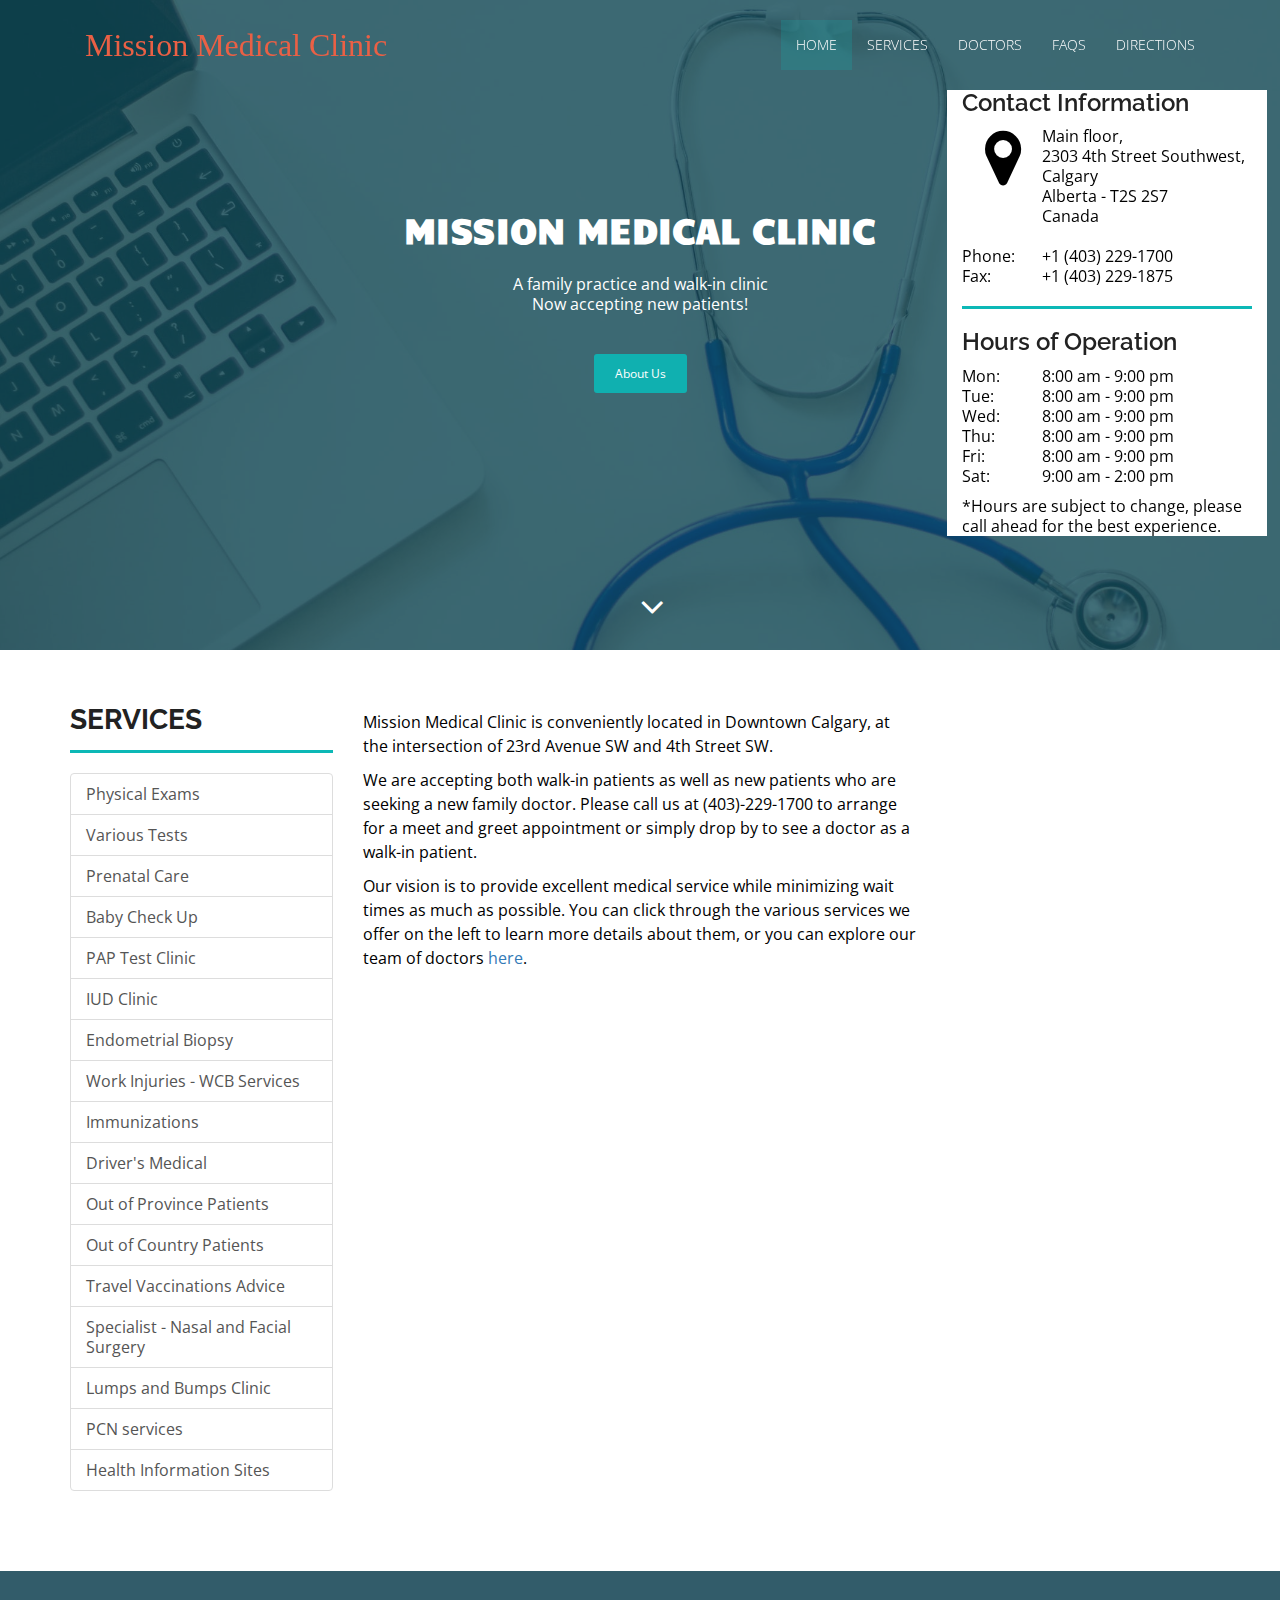
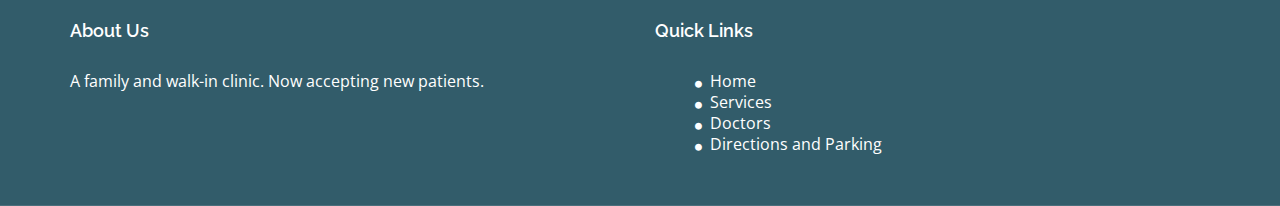
==== index.html @ 2915bbb4 "website" ====
<!DOCTYPE html>
<html lang="en">

<head>
  <meta charset="utf-8">
  <meta name="viewport" content="width=device-width, initial-scale=1">
  <title>Mission Medical Clinic</title>
  <meta name="description" content="Mission Medical Clinic, family practice and walk-in clinic">
  <meta name="keywords" content="clinic, medical, walk-in, walk in, family, accepting new patients, services">

  <link rel="stylesheet" type="text/css" href="https://fonts.googleapis.com/css?family=Open+Sans|Raleway|Candal">
  <link rel="stylesheet" type="text/css" href="css/font-awesome.min.css">
  <link rel="stylesheet" type="text/css" href="css/bootstrap.min.css">
  <link rel="stylesheet" type="text/css" href="css/style.css">
</head>

<body id="myPage" data-spy="scroll" data-target=".navbar" data-offset="60">
  <!--banner-->
  <section id="banner" class="banner">
    <div class="bg-color">
      <nav class="navbar navbar-default navbar-fixed-top">
        <div class="container" id="banner-size">
          <div class="col-md-12">
            <div class="navbar-header">
              <button type="button" class="navbar-toggle" data-toggle="collapse" data-target="#myNavbar">
                <span class="icon-bar"></span>
                <span class="icon-bar"></span>
                <span class="icon-bar"></span>
              </button>
              <a class="navbar-brand" href="index.html">Mission Medical Clinic</a>
              <!-- <a class="navbar-brand" href="#"><img src="img/logo.png" class="img-responsive" style="width: 140px; margin-top: -16px;"></a> -->
            </div>
            <div class="collapse navbar-collapse navbar-right" id="myNavbar">
              <ul class="nav navbar-nav">
                <li class="active"><a href="#">Home</a></li>
                <li class=""><a href="#service">Services</a></li>
                <li class=""><a href="doctors.html">Doctors</a></li>
                <li class=""><a href="faq.html">FAQs</a></li>
                <li class=""><a href="directions.html">Directions</a></li>
              </ul>
            </div>
          </div>
        </div>
      </nav>
      <div class="container">
        <div class="row">
          <div class="banner-info">
            <!-- <div class="banner-logo text-center">
  <img src="img/logo.png" class="img-responsive">
  </div> -->
            <div class="banner-text text-center">
              <h1 class="white">Mission Medical Clinic</h1>
              <p>A family practice and walk-in clinic <br> Now accepting new patients!</p>
              <a href="#service" class="btn btn-appoint" id="about-us-click">About Us</a>
            </div>
            <div class="overlay-detail text-center">
              <a href="#service"><i class="fa fa-angle-down"></i></a>
            </div>
          </div>
        </div>
      </div>
    </div>
  </section>
  <!--/ banner-->
  <!--service-->
  <section id="service" class="section-padding">
    <div class="container">
      <div class="row">
        <div class="col-md-3">
          <h2 class="ser-title">Services</h2>
          <hr class="botm-line">
          <div class="list-group">
            <a class="list-group-item" data-toggle="collapse" href="#service1" role="button" aria-expanded="false"
              aria-controls="service1">Physical Exams</a>
            <a class="list-group-item" data-toggle="collapse" href="#service5" role="button" aria-expanded="false"
              aria-controls="service5">Various Tests</a>
            <a class="list-group-item" data-toggle="collapse" href="#service2" role="button" aria-expanded="false"
              aria-controls="service2">Prenatal Care</a>
            <a class="list-group-item" data-toggle="collapse" href="#service3" role="button" aria-expanded="false"
              aria-controls="service3">Baby Check Up</a>
            <a class="list-group-item" data-toggle="collapse" href="#service4" role="button" aria-expanded="false"
              aria-controls="service4">PAP Test Clinic</a>
            <a class="list-group-item" data-toggle="collapse" href="#service6" role="button" aria-expanded="false"
              aria-controls="service6">IUD Clinic</a>
            <a class="list-group-item" data-toggle="collapse" href="#service7" role="button" aria-expanded="false"
              aria-controls="service7">Endometrial Biopsy</a>
            <a class="list-group-item" data-toggle="collapse" href="#service13" role="button" aria-expanded="false"
              aria-controls="service13">Work Injuries - WCB Services</a>
              <a class="list-group-item" data-toggle="collapse" href="#service17" role="button" aria-expanded="false"
              aria-controls="service17">Immunizations</a>
            <a class="list-group-item" data-toggle="collapse" href="#service9" role="button" aria-expanded="false"
              aria-controls="service9">Driver's Medical</a>
            <a class="list-group-item" data-toggle="collapse" href="#service10" role="button" aria-expanded="false"
              aria-controls="service10">Out of Province Patients</a>
            <a class="list-group-item" data-toggle="collapse" href="#service11" role="button" aria-expanded="false"
              aria-controls="service11">Out of Country Patients</a>
            <a class="list-group-item" data-toggle="collapse" href="#service12" role="button" aria-expanded="false"
              aria-controls="service12">Travel Vaccinations Advice</a>
            <a class="list-group-item" data-toggle="collapse" href="#service8" role="button" aria-expanded="false"
              aria-controls="service8">Specialist - Nasal and Facial Surgery</a>
            <a class="list-group-item" data-toggle="collapse" href="#service15" role="button" aria-expanded="false"
              aria-controls="service15">Lumps and Bumps Clinic</a>
            <a class="list-group-item" data-toggle="collapse" href="#service16" role="button" aria-expanded="false"
              aria-controls="service16">PCN services</a>
            <a class="list-group-item" data-toggle="collapse" href="#service14" role="button" aria-expanded="false"
              aria-controls="service14">Health Information Sites</a>
          </div>
          <div id="list-of-services">
          </div>
        </div>
        <div class="col-md-6">
          <!-- card -->
          <div class="collapse" id="service1">
            <p class="p1">
              We offer full physical examinations that ensures you will stay in good health. Physical examinations can
              help detect problems at an earlier stage, allowing for it to be used in a preventive manner.
              Physicals are recommended on an annual basis.
            </p>
            <hr class="botm-line center">
          </div>
          <!-- /.card -->
          <!-- card -->
          <div class="collapse" id="service2">
            <p class="p1">
              Our physicians provide exceptional quality care to help deal with any issues or concerns that may arise
              during your pregnancy.
              This service is provided until the care is taken over by maternity clinic, midwife or specialist.
              Prenatal check up includes:
              <ul class="list-group-item-custom">
                <li>Blood Pressure Monitoring</li>
                <li>Weight and Height Measurements</li>
                <li>Fetal heart rate check</li>
                <li>Urine Analysis</li>
              </ul>
            </p>
            <hr class="botm-line">
          </div>
          <!-- /.card -->
          <!-- card -->
          <div class="collapse" id="service3">
            <p class="p1">
              We provide baby check-ups on a regular basis. Check-up includes:
              <ul class="list-group-item-custom">
                <li>Head circumference measurement</li>
                <li>Weight and Height Measurements</li>
                <li>General Check-up</li>
              </ul>
            </p>
            <hr class="botm-line">
          </div>
          <!-- /.card -->
          <!-- card -->
          <div class="collapse" id="service4">
            <p class="p1">
              PAP tests are offered by our clinic. More information about cervical cancer screening and PAP tests can be
              found <a href="https://myhealth.alberta.ca/Health/pages/conditions.aspx?hwid=hw27039" target="_blank">
                here</a>.
            </p>
            <hr class="botm-line">
          </div>
          <!-- /.card -->
          <!-- card -->
          <div class="collapse" id="service5">
            <p class="p1">
              Physicians can provide requisitions for required diagnostic testing such as blood tests, STI tests,
              ultrasound,
              X-ray, mammogram, bone densitometry, cardiac tests and others. Physicians can also provide therapeutic
              requisitions such as physiotherapy, massage therapy, pain therapy and so forth, if required.
            </p>
            <hr class="botm-line">
          </div>
          <!-- /.card -->
          <!-- card -->
          <div class="collapse" id="service6">
            <p class="p1">
              <h3>Fax referral: </h3>
              Ask your family doctor to fax your referral to (403) 229-1875 for IUD consultation, insertion and/or
              removal. <br> <br>
              Short waiting times for IUD consultations and procedures.
            </p>
            <hr class="botm-line">
          </div>
          <!-- /.card -->
          <!-- card -->
          <div class="collapse" id="service7">
            <p class="p1">
              <h3>Fax referral: </h3>
              Ask your family doctor to fax your referral to (403) 229-1875.
            </p>
            <hr class="botm-line">
          </div>
          <!-- /.card -->
          <!-- card -->
          <div class="collapse" id="service8">
            <h3>Dr Kristina Zakhary, MD, MSc, FRCSC</h3>
            <div class="row">
              <div class="col-md-4"></div>
              <div class="col-md-4">
                <img src="img/drzakhary.jpg" />
              </div>
              <div class="col-md-4"></div>
            </div>
            <h4> OTOLARYNGOLOGY - Head and Neck Surgeon with special focus on Facial Plastic and Reconstructive Surgery
            </h4>
            <p class="p1">
              I am pleased to announce that I am presently accepting new patients for:
              <ul class="list-group-item-custom">
                <li>Deviated nasal septum</li>
                <li>Broken noses</li>
                <li>Rhinoplasty surgery</li>
                <li>Face, neck and scalp skin cancers</li>
                <li>Face, neck and scalp lumps and bumps</li>
                <li>Reconstruction from facial cancer removal</li>
                <li>Blephaeroplasty surgery (eyelid surgery)</li>
              </ul>
            </p>
            <h4> Short waiting times for referrals and surgeries. </h4>
            <h4>New referrals by fax only: </h4>
            Ask your family doctor to fax your referral to (403) 229-1875.
            <hr class="botm-line">
          </div>
          <!-- /.card -->
          <!-- card -->
          <div class="collapse" id="service9">
            <p class="p1">
              Driver's Medical Exam is an uninsured service in Alberta, therefore patients will be billed privately.
              However, for seniors over the age of 74.5 years, this exam is covered by Alberta Health Services.
            </p>
            <hr class="botm-line">
          </div>
          <!-- /.card -->
          <!-- card -->
          <div class="collapse" id="service10">
            <p class="p1">
              We also accept patients with other provincial health care cards.
              Make sure to bring a piece of government issued photo ID and your valid provincial health card.
              Please note, patients holding a Quebec health card must pay for the service beforehand.
            </p>
            <hr class="botm-line">
          </div>
          <!-- /.card -->
          <!-- card -->
          <div class="collapse" id="service11">
            <p class="p1">
              We accept out of country patients; these patients will be billed privately. Please note that we only
              charge for services provided by the clinic. Patients may be required to pay more (by external services) if
              further testing or medication is required.
              Please make sure to bring a piece of government issued photo ID of the patient.
            </p>
            <hr class="botm-line">
          </div>
          <!-- /.card -->
          <!-- card -->
          <div class="collapse" id="service12">
            <p class="p1">
              Travel consultation is an uninsured service in Alberta, therefore patients will be billed privately.
              For more information, please call us at (403) 229-1700.
            </p>
            <hr class="botm-line">
          </div>
          <!-- /.card -->
          <!-- card -->
          <div class="collapse" id="service13">
            <p class="p1">
              For any work-related concerns or injuries, please inform us when coming in. To create the WCB form, we
              will need
              your employer details.
            </p>
            <hr class="botm-line">
          </div>
          <!-- /.card -->
          <!-- card -->
          <div class="collapse" id="service17">
            <p class="p1">
              We provide the following AHS-insured vaccinations: seasonal flu vaccine, Pneumovax and Tetanus (for injuries only). <br><br>
              We also have several uninsured vaccinations such as Hepatitis A & B, Gardasil, Shingrix. Please call (403) 229-1700 for more information.
            </p>
            <hr class="botm-line">
          </div>
          <!-- /.card -->
          <!-- card -->
          <div class="collapse" id="service14">
            <a href="https://www.albertahealthservices.ca/assets/healthinfo/link/index.html" target="_blank">Healthlink
              Alberta</a> - 811 <br>
            <a href="https://www.alberta.ca/health.aspx" target="_blank">Health and Wellness Alberta</a><br>
            <a href="http://www.hc-sc.gc.ca" target="_blank">Health Canada</a><br>
            <a href="http://www.phac-aspc.gc.ca" target="_blank">Public Health Agency of Canada</a><br>
            <hr class="botm-line">
          </div>
          <!-- /.card -->
          <!-- card -->
          <div class="collapse" id="service15">
            <p class="p1">
              <h3>Fax referral: </h3>
              Ask your family doctor to fax your referral to (403) 229-1875 for minor skin lesions such as moles, warts, skin tags, small-sized cysts, and lipoma.
            </p>
            <hr class="botm-line">
          </div>
          <!-- /.card -->
          <!-- card -->
          <div class="collapse" id="service16">
            <p class="p1">
              At our clinic, PCN provides behavioural health consultation services. Also, a registered nurse is available
              that provides diet counselling in various conditions such as pregnancy, diabetes, hypertension.
            </p>
            <hr class="botm-line">
          </div>
          <!-- /.card -->
          <!-- card -->
          <div class="collapse show" id="aboutus">
            <p class="p1">
              Mission Medical Clinic is conveniently located in Downtown Calgary, at the intersection of 23rd Avenue SW
              and 4th Street SW.
            </p>
            <p class="p1">
              We are accepting both walk-in patients as well as new patients who are seeking a new family
              doctor. Please call us at (403)-229-1700 to arrange for a meet and greet appointment or simply drop by to
              see a doctor as a walk-in patient.<br>
            </p>
            <p class="p1">
              Our vision is to provide excellent medical service while minimizing wait times as much as possible.
              You can click through the various services we offer on the left to learn more details
              about them, or you can explore our team of doctors <a href="doctors.html">here</a>.<br>
            </p>
            <br><br><br><br><br><br>
          </div>
          <!-- /.card -->
        </div>
        <div class="col-md-3 affix" id="hours-of-operation">
        </div>
      </div>
    </div>
  </section>
  <div id="mobile" class=""></div>
  <!--/ service-->


  <!--footer-->
  <footer id="footer">
    <div class="top-footer">
      <div class="container">
        <div class="row">
          <div class="col-md-6 col-sm-4 marb20">
            <div class="ftr-tle">
              <h4 class="white no-padding">About Us</h4>
            </div>
            <div class="info-sec">
              <p>A family and walk-in clinic. Now accepting new patients.</p>
            </div>
          </div>
          <div class="col-md-6 marb20">
            <div class="ftr-tle">
              <h4 class="white no-padding">Quick Links</h4>
            </div>
            <div class="info-sec">
              <ul class="quick-info">
                <li><a href="index.html"><i class="fa fa-circle"></i>Home</a></li>
                <li><a href="index.html" class="nav-custom-diff-page"><i class="fa fa-circle"></i>Services</a></li>
                <li><a href="doctors.html"><i class="fa fa-circle"></i>Doctors</a></li>
                <li><a href="directions.html"><i class="fa fa-circle"></i>Directions and Parking</a></li>
              </ul>
            </div>
          </div>
        </div>
      </div>
    </div>
  </footer>
  <!--/ footer-->

  <script src="js/jquery.min.js"></script>
  <script src="js/jquery.easing.min.js"></script>
  <script src="js/bootstrap.min.js"></script>
  <script src="js/custom.js"></script>

</body>

</html>
---- css/style.css ----
body {
	font-family: 'Open Sans', sans-serif;
	line-height: 20px;
	color: black;
	font-size: 300;
	font-size: 16px;
}
ol, ul {
	list-style: none;
}
blockquote, q {
	quotes: none;
}
blockquote:before, blockquote:after,
q:before, q:after {
	content: '';
	content: none;
}
table {
	border-collapse: collapse;
	border-spacing: 0;
}
h1, h2, h3, h4, h5, h6
{
	font-family: 'Raleway', sans-serif;
	font-weight: 600;
	color: #222222;
}
.custom-h4 {
    display:inline;
}
a, a:hover, a:focus, a:active{
    outline: none;
}

.section-padding{
	padding: 60px 0px;

}
h2 {
    line-height: 20px;
    margin: 0;
    font-size: 28px;
    font-weight: 700;
    text-transform: uppercase;
}
hr.botm-line {
    height: 3px;
    width: -webkit-fill-available;
    background: #0cb8b6;
    position: relative;
    border: 0;
    margin: 20px 0 20px 0;
}

/***************************************
banner
***************************************/
.navbar {
    margin-bottom: 0px;
    border: 0px;
}
.navbar {
    border-radius: 0px;
}
.navbar-default {
    background-color: #fff;
    padding: 20px 0;
    transition: all 0.3s;
}
.navbar-default {
    background-color: transparent;
    border: 0px;
}
.navbar {
    border-radius: 0px;
}

.navbar-brand
{
	font-family: 'Chewy', cursive;
	font-size: 32px;
}

.navbar-brand img {
    padding-top: 2px;
    width: 120px !important;
}

.navbar-default .navbar-brand, .navbar-default .navbar-brand:hover, .navbar-default .navbar-brand:focus {
    color: #EA6045;
}

@media (max-width: 768px) {
	.navbar-collapse {
		background: rgba(28,74,90, 0.9);
	}
}

.top-nav-collapse {
    padding: 0;
    background: rgba(28,74,90, 0.9);
}

.white, .white:hover, .white:focus
{
	color: #fff;
	width: 100% !important;
}
.block
{
	display: block;
}
.navbar-default .navbar-nav > .active > a, .navbar-default .navbar-nav > .active > a:focus, .navbar-default .navbar-nav > .active > a:hover {
    color: #fff;
    text-transform: uppercase;
    background-color: rgba(12, 184, 182, 0.21);
}
.navbar-default .navbar-nav > li > a
{
	color: #fff;
	text-transform: uppercase;
	font-size: 14px;
	font-weight: 300;
}
.navbar-default .navbar-nav > li > a:hover, .navbar-default .navbar-nav > li > a:focus
{
	color: #fff;
    text-transform: uppercase;
    background-color: rgba(12, 184, 182, 0.21);
}
.affix {
    background-color: #ffffff !important;
    z-index: 9999 !important;
    top: 90px;
    right: 1%;
}

.custom-mt-10{
    margin-top: 10px;
}

.affix .navbar-nav > li > a:hover, .affix .navbar-nav > li > a:focus
{
    background-color: rgba(12, 184, 182) !important;
}

#banner{
	background: url('../img/bg-banner.jpg') no-repeat fixed;
	background-size: cover;
	min-height: 650px;
	position: relative;
}
@media (max-width: 1024px){
  #banner{
    background-attachment: scroll;
  }
}
.bg-color{
	background-color: RGBA(13, 70, 83, 0.78);
	min-height: 650px;
}
.bg-color-doctor{
    background-color: RGBA(13, 70, 83, 0.78);
	min-height: 90px;
}
.banner-info{
	padding-top: 190px;
}
.banner-logo img{
	display: inline-block;
}
.banner-text{
	color: #fff;
}
.banner-text h1{
	font-family: 'Candal', sans-serif;
	font-size: 35px;
	text-transform: uppercase;
	padding-bottom:15px;
}
.btn-appoint, .btn-appoint:hover, .btn-appoint:focus{
	margin-top: 30px;
	padding: 10px 20px;
	font-size: 12px;
	background-color: rgba(12, 184, 182, 0.91);
	border-radius: 3px;
	color: #fff;
}
.overlay-detail a i {
    text-align: center;
    position: absolute;
    bottom: 25px;
    font-size: 38px;
    color: #fff;
    margin: 0 auto;
}
.text-primary i{
    padding-top: 8px;
    display: inline-block;
}
/***************************************
services
***************************************/
.icon i{
	color: #0cb8b6;
	font-size: 45px;
	margin-bottom: 25px;
}
.service-info{
	margin-bottom: 20px;
}
.icon-info h4{
	padding-bottom: 15px;
}
.icon-info p{
	font-size: 15px !important;
}
/***************************************
cta-1
***************************************/
.schedule-tab {
	background-color: #0CB8B6;
	float: left;
}
.medi-info{
	border-right: 1px solid #fff;
}
.medi-info, .time-info{
	padding: 20px;
	color: #fff;
}
.medi-info h3, .time-info h3{
	padding-bottom: 16px;
	color: #fff;
	font-weight: 600;
}
.medi-info-btn, .medi-info-btn:hover, .medi-info-btn:focus {
    margin: 15px 0px 5px;
    display: inline-block;
    border: solid white 2px;
    padding: 3px 8px;
    font-size: 12px;
    color: #fff;
    font-weight: 400 !important;
    cursor: pointer;
}
td {
    border: 0px solid #ededed;
    border-top: 1px solid rgba(216, 216, 216, 0.5);
    padding: 6px 10px 6px 0;
}
.medi-info, .time-info{
    font-size: 14px;
}
/***************************************
about
***************************************/
#about{
    background-color: rgba(238, 238, 238, 0.15);
}
.lg-line{
	line-height: 1.4;
	font-size: 28px;
}
.more-features-box-text-icon {
    float: left;
    width: 40px;
    height: 40px;
    padding-top: 6px;
    background: #0cb8b6;
    -moz-border-radius: 50%;
    -webkit-border-radius: 50%;
    border-radius: 50%;
    color: #fff;
    text-align: center;
}
.more-features-box-text-description h3{
    padding-bottom: 15px;
}
.more-features-box-text-icon i {
    font-size: 18px;
    line-height: 26px;
}
.more-features-box-text-description{
	margin-left: 80px;
	margin-bottom: 35px;
}
.sec-para{
	padding-bottom: 10px;
}
/***************************************
doctor team
***************************************/
.thumbnail {
	border-radius: 0px;
}
.caption h3{
    padding-bottom: 5px;
}
.caption p{
    padding-bottom: 10px;
}
/***************************************
testimonial
***************************************/
#testimonial{
    background-color: #eee;
}
.testi-details {
    background: #fff;
    padding: 14px 24px;
    margin-bottom: 20px;
    box-shadow: 3px 3px 2px 0px rgba(0,0,0,0.18);
    position: relative;
}
.testi-info a {
    display: block;
    width: 50px;
    height: 50px;
    background-color: #fff;
    border-radius: 50%;
    float: left;
    margin-right: 10px;
}
.testi-info a img{
	border-radius: 50%;
}
.testi-info h3 {
    display: inline-block;
    line-height: 22px;
    font-weight: 600;
    color: #000;
    margin-top: 8px;
}
.testi-info h3 > span {
    display: block;
    line-height: 16px;
    font-weight: 400;
}
.testi-details::after {
    content: "";
    position: absolute;
    width: 0;
    height: 0;
    border-style: solid;
    border-color: transparent;
    border-left: 0;
    bottom: -40px;
    left: 56px;
    border-top-color: #fff;
    border-width: 20px;
}
.testi-details::before {
    content: '';
    position: absolute;
    transform: rotate(45deg);
    width: 0px;
    height: 0px;
    bottom: -30px;
    left: 45px;
    border-style: solid;
    border-width: 15px;
    border-color: transparent;
    z-index: -1;
    box-shadow: 3px -13px 5px 0px rgba(0, 0, 0, 0.18);
    border-left: 0;
}
/***************************************
cta -2
***************************************/
#cta-2{
	background-color: rgb(41, 48, 46);
}
.white{
	color: #fff;
}
.icon-play, .icon-play:hover, .icon-play:focus{
	background-color: #0CB8B6;
	padding: 5px 10px;
	color: #fff;
	text-decoration: none;
	padding: 5px 17px;
	margin-top: 26px;
	display: block;
}
.text-primary {
    color: #0cb8b6;
}
.icon-mar
{
	margin-right: 7px;
}
/***************************************
contact us
***************************************/
.space {
    margin-top: 40px;
}
.btn-form, .btn-form:hover, .btn-form:focus {
    background-color: #0cb8b6;
    color: #fff;
    border-radius: 0px;
    padding: 10px 20px;
}
.br-radius-zero {
    border-radius: 0px;
}
.form-control{
	height: 40px;
}

.validation {
    color: red;
    display:none;
    margin: 0 0 20px;
    font-weight:400;
    font-size:13px;
}

#sendmessage {
    color: green;
    border:1px solid green;
    display:none;
    text-align:center;
    padding:15px;
    font-weight:600;
    margin-bottom:15px;
}

#errormessage {
    color: red;
    display:none;
    border:1px solid red;
    text-align:center;
    padding:15px;
    font-weight:600;
    margin-bottom:15px;
}

#sendmessage.show, #errormessage.show, .show {
	display:block;
}


/***************************************
footer
***************************************/
#footer{
	background-color: #325C6A;
}
.ftr-tle {
    height: 50px;
}
.info-sec {
    color: #fff;
}
.quick-info li i {
    font-size: 8px;
    width: 15px;
    height: 15px;
    line-height: 15px;
    text-align: left;
}
.social-icon li {
    float: left;
    width: 50px;
    height: 50px;
    line-height: 50px;
    text-align: center;
    margin-right: 5px;
}
.bglight-blue {
    background-color: #3498DB;
}
.bgred {
    background-color: #E74C3C;
}
.bgdark-blue {
    background-color: #2C3E50;
}
.bglight-blue {
    background-color: #3498DB;
}
.top-footer {
    padding: 40px 0px;
    border-bottom: 1px solid rgba(255, 255, 255, 0.12);
}
.footer-line {
    padding: 30px 0px;
    color: #fff;
}

.contact-info-title{
    margin-top: 0px;
    margin-bottom: 10px;
}

.p1 {
    line-height: 150%;
}

.text-phone-number {
    color: #fff;
    font-size: 14px;
    font-weight: 300;
    padding-top: 15px;
    padding-bottom: 15px;
}

.footer-line a {
    color: #0CB8B6;
}

.list-group-item-custom {
    list-style-type: disc;
}

.quick-info li a{
    color: #fff;
}
.site-link, .site-link:hover, .site-link:focus
{
    color: #0cb8b6;
    text-transform: none;
}
@media (min-width: 551px) and (max-width: 980px){

}
@media (max-width: 800px) {
    .affix {
        position: static;
    }
    .navbar-brand{
        font-size: 18px;
    }
    #mobile { display: none; }
}
@media (min-width: 220px) and (max-width: 551px){
    .testi-info{
        margin-bottom: 20px;
    }
    .marb20{
        margin-top: 30px;
    }
    h2{
        font-size: 24px;
        line-height: 1.2;
    }
    .section-title{
        margin-bottom: 30px;
    }
    .medi-info {
    border: 0px;
    border-bottom: 1px solid #fff;
    }
    .service-info{
        margin-top: 20px;
        margin-bottom: 0px;
    }
    .caption h3 {
    font-size: 14px;
    }
    .caption p{
    font-size: 12px;
    padding-bottom: 5px;
    }
    .caption ul li a i{
        font-size: 14px;
    }
    .banner-text h1{
        font-size: 24px;
    }
}
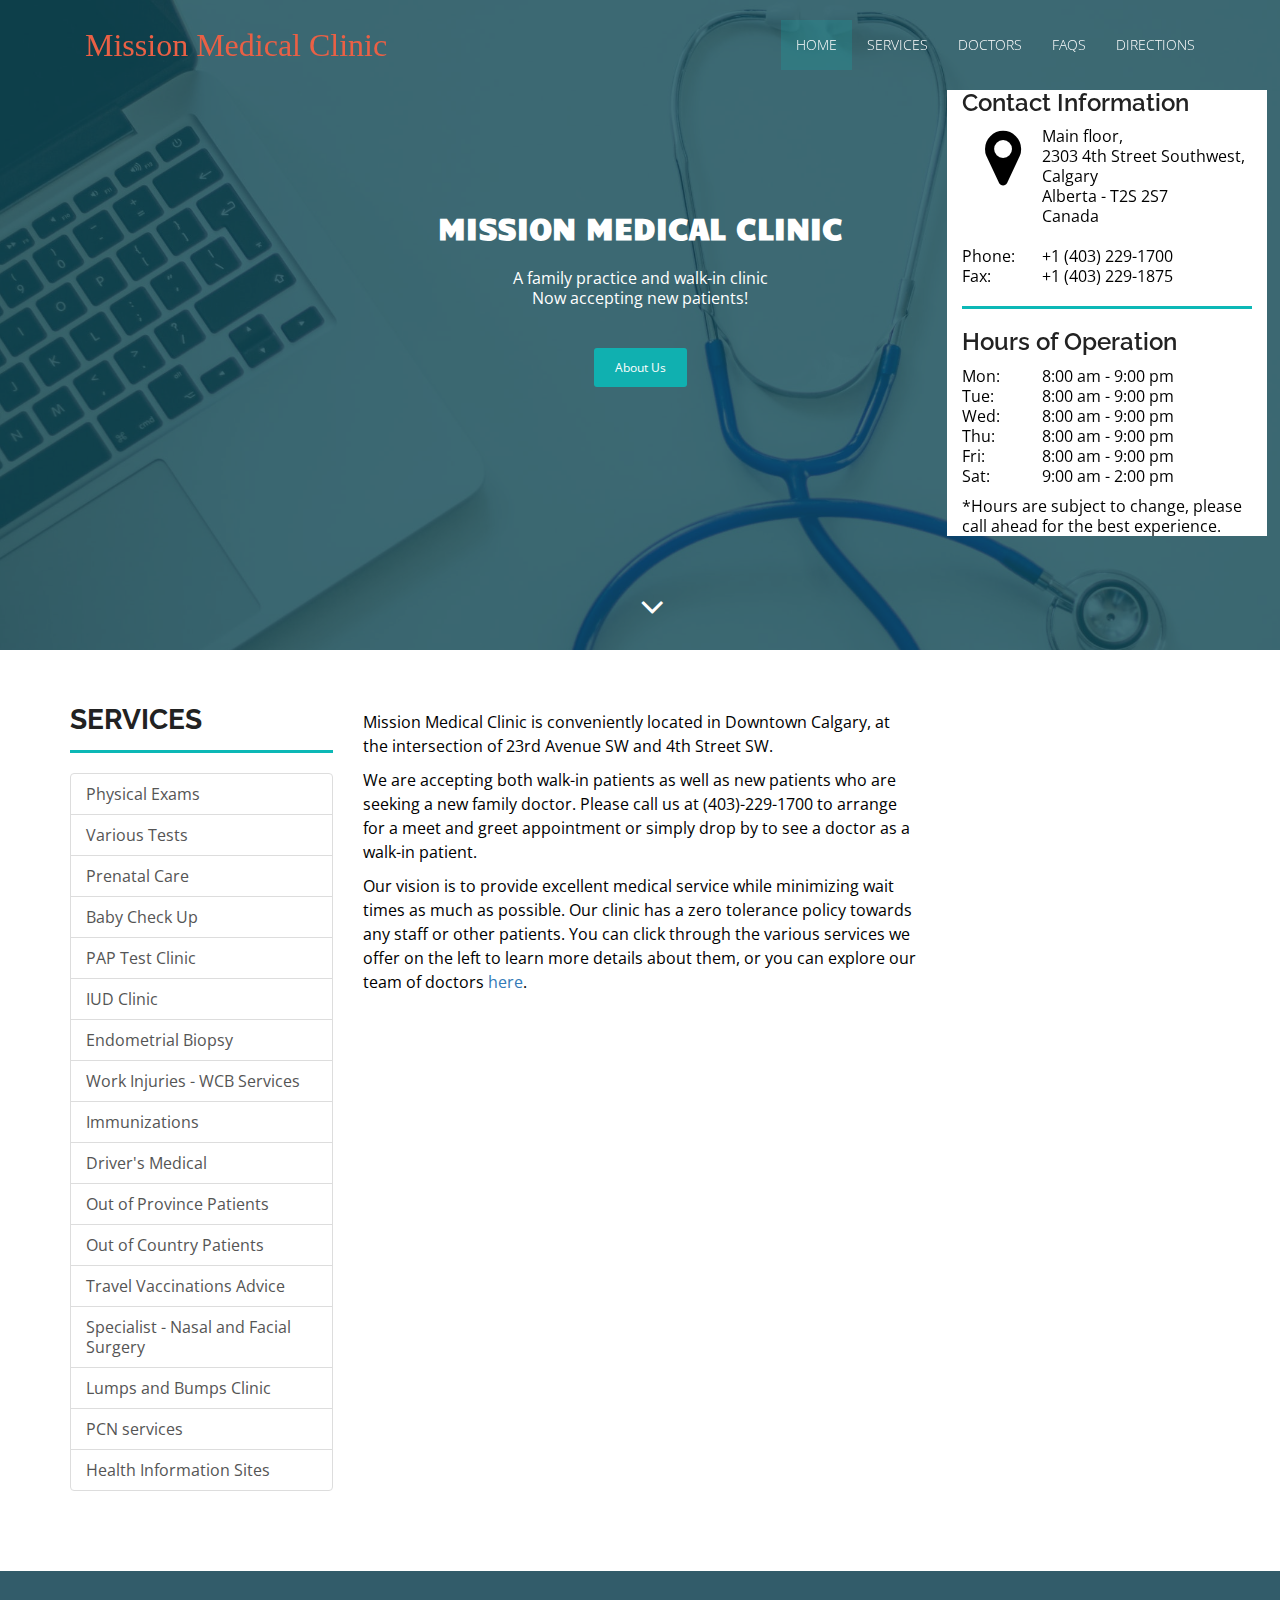
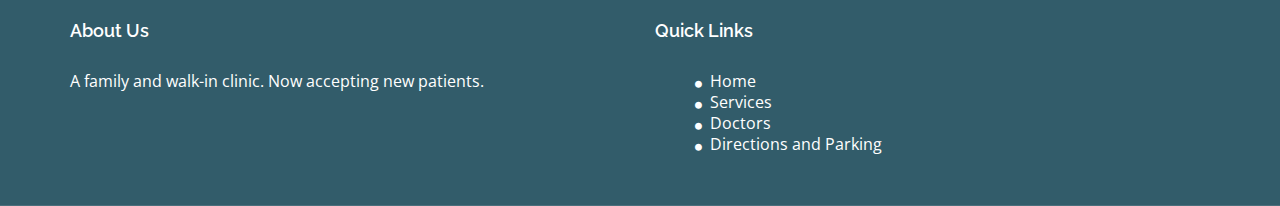
==== commit db119bfe: "website content updates" ====
--- a/index.html
+++ b/index.html
@@ -5,8 +5,8 @@
   <meta charset="utf-8">
   <meta name="viewport" content="width=device-width, initial-scale=1">
   <title>Mission Medical Clinic</title>
-  <meta name="description" content="Mission Medical Clinic, family practice and walk-in clinic">
-  <meta name="keywords" content="clinic, medical, walk-in, walk in, family, accepting new patients, services">
+  <meta name="description" content="Mission Medical Clinic, family practice and walk-in clinic, Calgary, Alberta">
+  <meta name="keywords" content="clinic, medical, walk-in, walk in, family, accepting new patients, services, Calgary, Alberta">
 
   <link rel="stylesheet" type="text/css" href="https://fonts.googleapis.com/css?family=Open+Sans|Raleway|Candal">
   <link rel="stylesheet" type="text/css" href="css/font-awesome.min.css">
@@ -114,7 +114,13 @@
             <p class="p1">
               We offer full physical examinations that ensures you will stay in good health. Physical examinations can
               help detect problems at an earlier stage, allowing for it to be used in a preventive manner.
-              Physicals are recommended on an annual basis.
+              Physicals are recommended on an annual basis. <br><br>
+              Physical examination includes:
+              <ul class="list-group-item-custom">
+                <li>Blood Pressure Check-up</li>
+                <li>Height and Weight Measurements</li>
+                <li>Systemic examinations</li>
+              </ul>
             </p>
             <hr class="botm-line center">
           </div>
@@ -125,6 +131,7 @@
               Our physicians provide exceptional quality care to help deal with any issues or concerns that may arise
               during your pregnancy.
               This service is provided until the care is taken over by maternity clinic, midwife or specialist.
+              <br><br>
               Prenatal check up includes:
               <ul class="list-group-item-custom">
                 <li>Blood Pressure Monitoring</li>
@@ -152,7 +159,8 @@
           <!-- card -->
           <div class="collapse" id="service4">
             <p class="p1">
-              PAP tests are offered by our clinic. More information about cervical cancer screening and PAP tests can be
+              PAP test is offered by our clinic. Please call us at (403) 229-1700 to book an appointment.
+              <br> More information about Cervical Cancer Screening and PAP test can be
               found <a href="https://myhealth.alberta.ca/Health/pages/conditions.aspx?hwid=hw27039" target="_blank">
                 here</a>.
             </p>
@@ -162,9 +170,17 @@
           <!-- card -->
           <div class="collapse" id="service5">
             <p class="p1">
-              Physicians can provide requisitions for required diagnostic testing such as blood tests, STI tests,
-              ultrasound,
-              X-ray, mammogram, bone densitometry, cardiac tests and others. Physicians can also provide therapeutic
+              Physicians can provide requisitions for required diagnostic testing such as 
+              <ul class="list-group-item-custom">
+                <li>Blood test requisition</li>
+                <li>STI test requisition</li>
+                <li>Ultrasound requisition</li>
+                <li>X-Ray requisition</li>
+                <li>Mammogram requisition</li>
+                <li>Bone densitometry requisition</li>
+                <li>Cardiac test requisition</li>
+              </ul>
+              Physicians can also provide therapeutic
               requisitions such as physiotherapy, massage therapy, pain therapy and so forth, if required.
             </p>
             <hr class="botm-line">
@@ -271,10 +287,19 @@
           <!-- /.card -->
           <!-- card -->
           <div class="collapse" id="service17">
-            <p class="p1">
-              We provide the following AHS-insured vaccinations: seasonal flu vaccine, Pneumovax and Tetanus (for injuries only). <br><br>
-              We also have several uninsured vaccinations such as Hepatitis A & B, Gardasil, Shingrix. Please call (403) 229-1700 for more information.
-            </p>
+              We provide the following AHS-insured vaccinations: 
+              <ul class="list-group-item-custom">
+                <li>Seasonal Flu Vaccine</li>
+                <li>Pneumovax</li>
+                <li>Tetanus (for injuries only)</li>
+              </ul>
+              We also have several uninsured vaccinations such as:
+              <ul class="list-group-item-custom">
+                <li>Hepatitis A & B</li>
+                <li>Gardasil</li>
+                <li>Shingrix </li>
+              </ul>
+              Please call (403) 229-1700 for more information.
             <hr class="botm-line">
           </div>
           <!-- /.card -->
@@ -292,7 +317,7 @@
           <div class="collapse" id="service15">
             <p class="p1">
               <h3>Fax referral: </h3>
-              Ask your family doctor to fax your referral to (403) 229-1875 for minor skin lesions such as moles, warts, skin tags, small-sized cysts, and lipoma.
+              Ask your family doctor to fax your referral to (403) 229-1875 for minor skin lesions such as moles, warts, skin tags, cysts, and lipoma.
             </p>
             <hr class="botm-line">
           </div>
@@ -318,7 +343,7 @@
               see a doctor as a walk-in patient.<br>
             </p>
             <p class="p1">
-              Our vision is to provide excellent medical service while minimizing wait times as much as possible.
+              Our vision is to provide excellent medical service while minimizing wait times as much as possible. Our clinic has a zero tolerance policy towards any staff or other patients.
               You can click through the various services we offer on the left to learn more details
               about them, or you can explore our team of doctors <a href="doctors.html">here</a>.<br>
             </p>
--- a/css/style.css
+++ b/css/style.css
@@ -175,7 +175,7 @@
 }
 .banner-text h1{
 	font-family: 'Candal', sans-serif;
-	font-size: 35px;
+	font-size: 30px;
 	text-transform: uppercase;
 	padding-bottom:15px;
 }
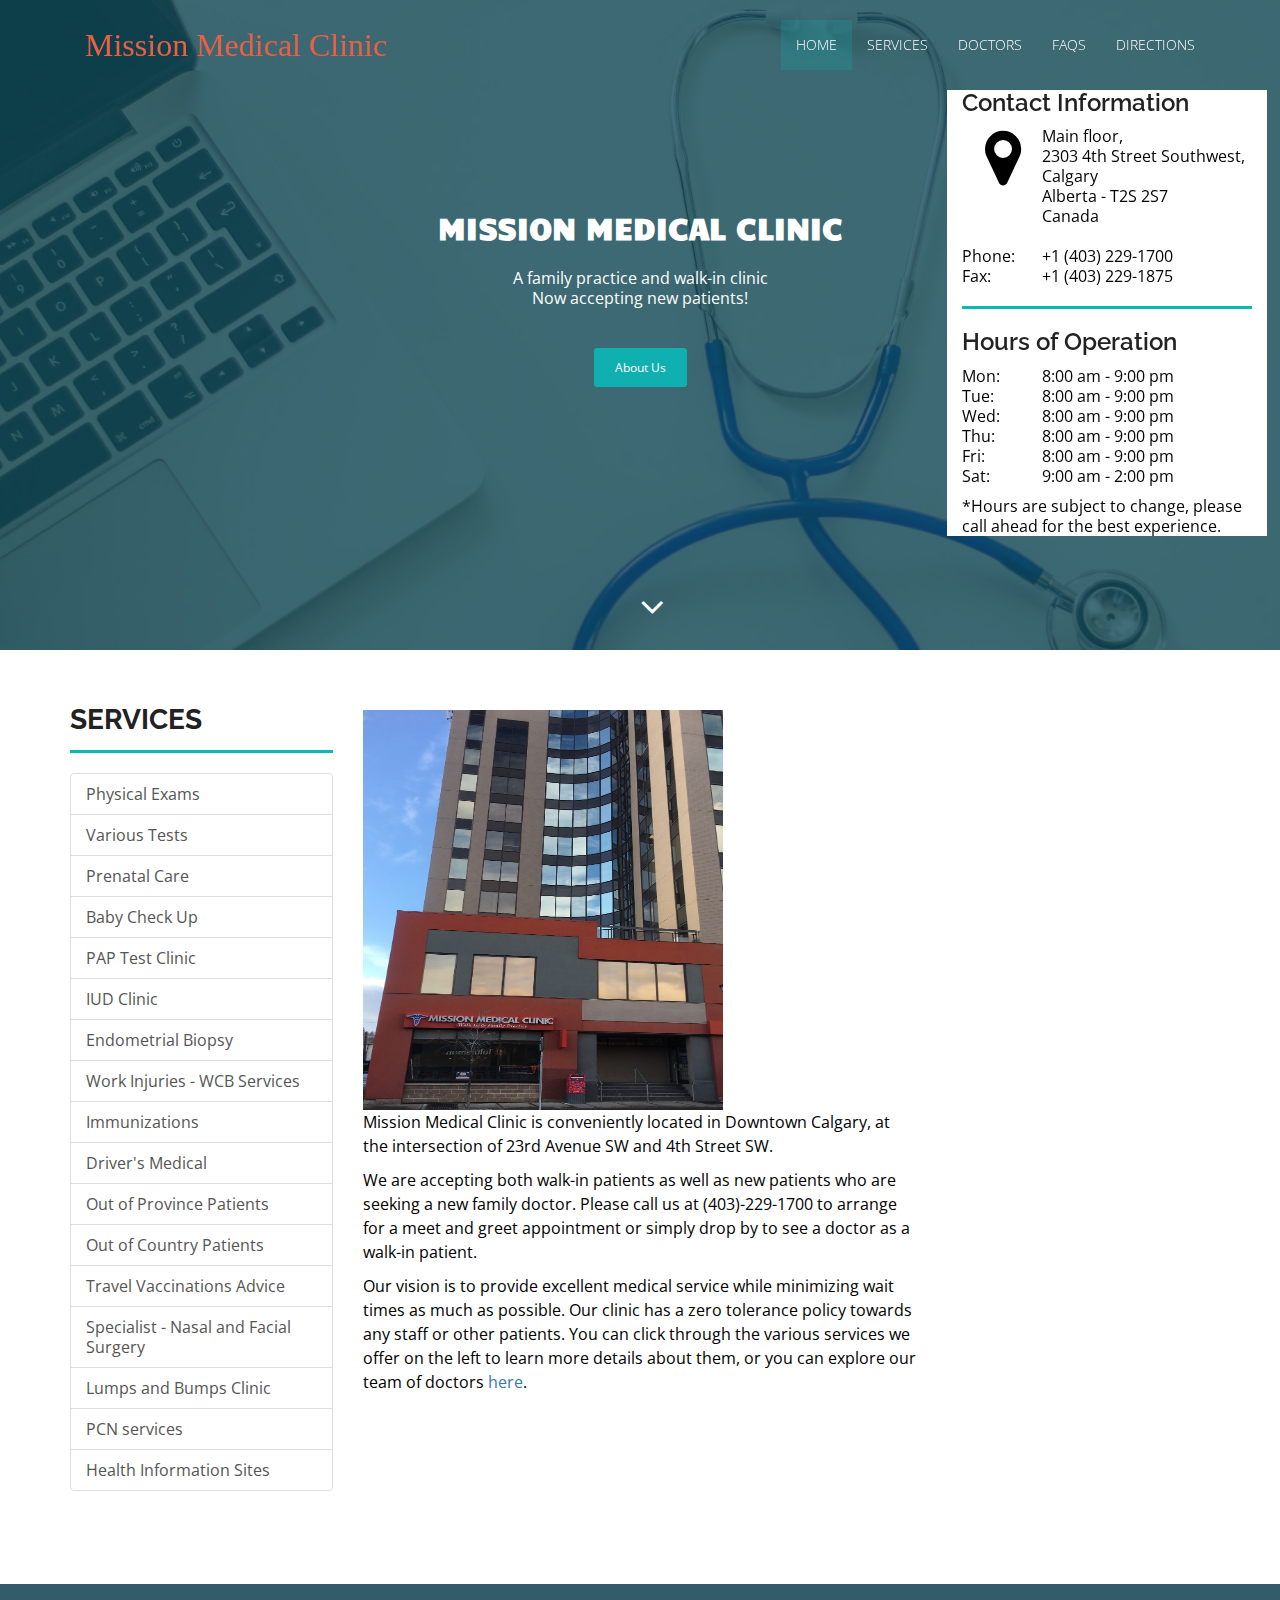
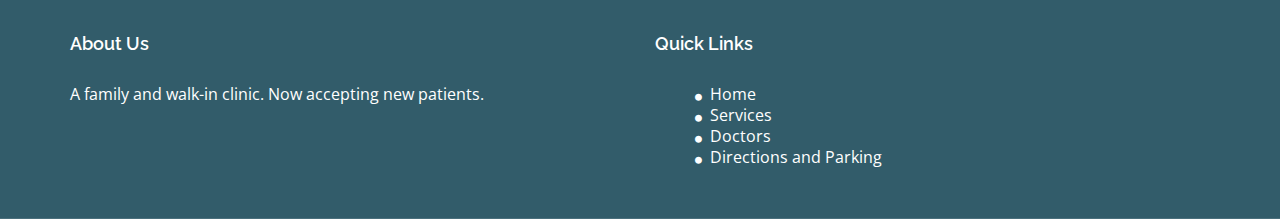
==== commit a1123aa6: "adding images" ====
--- a/index.html
+++ b/index.html
@@ -333,6 +333,7 @@
           <!-- /.card -->
           <!-- card -->
           <div class="collapse show" id="aboutus">
+            <img src="img/mission-front.JPG" class="img-custom-front">
             <p class="p1">
               Mission Medical Clinic is conveniently located in Downtown Calgary, at the intersection of 23rd Avenue SW
               and 4th Street SW.
--- a/css/style.css
+++ b/css/style.css
@@ -198,6 +198,14 @@
 .text-primary i{
     padding-top: 8px;
     display: inline-block;
+}
+.img-custom-parkade{
+    height: 300px;
+    width: 50%;
+}
+.img-custom-front{
+    height: 400px;
+    width: 65%;
 }
 /***************************************
 services
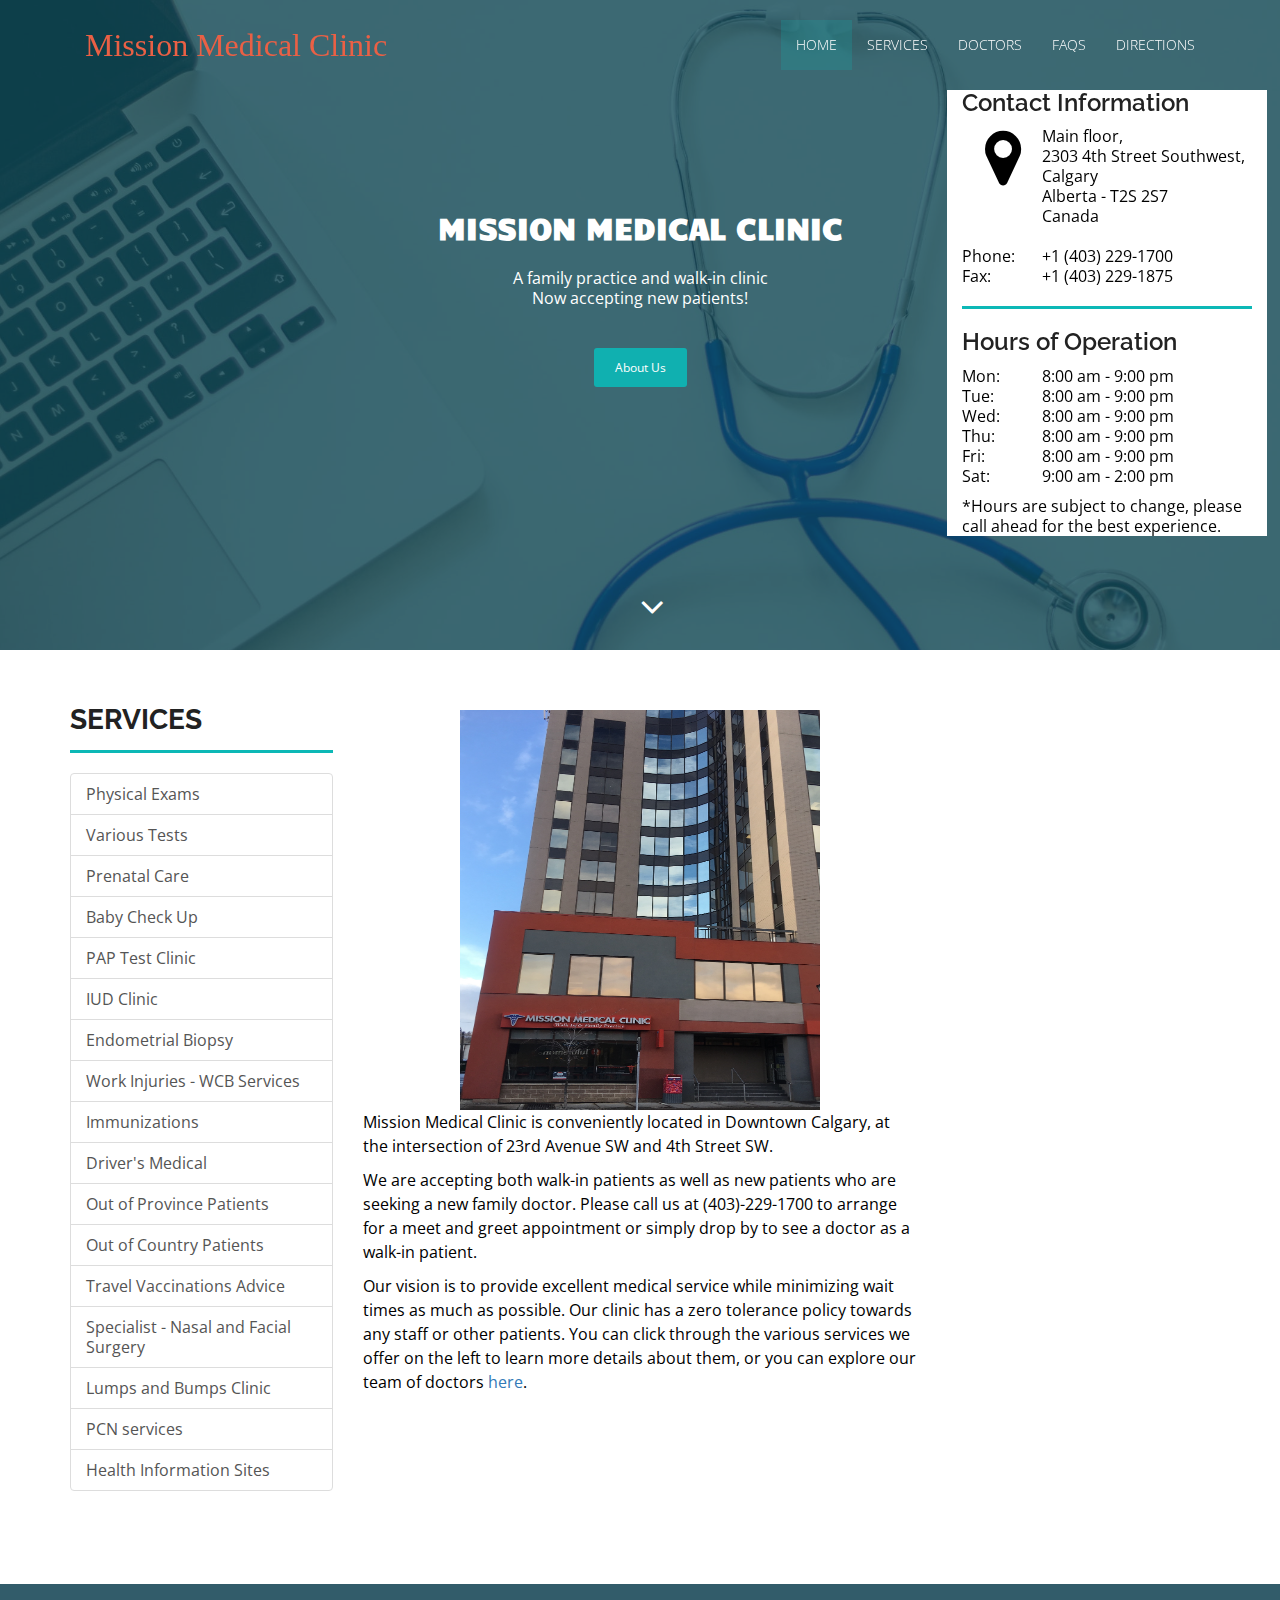
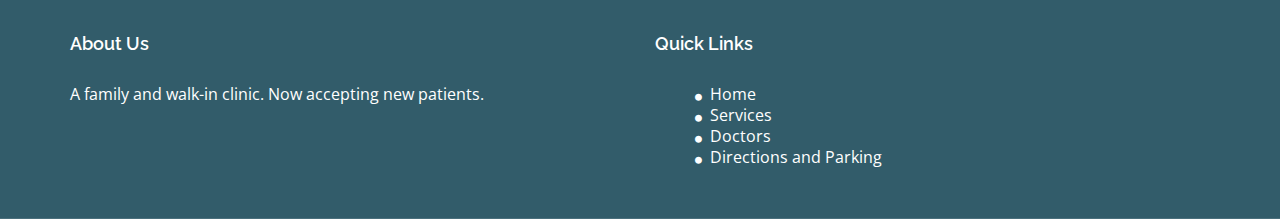
==== commit 0c3ea68d: "updates" ====
--- a/index.html
+++ b/index.html
@@ -6,8 +6,7 @@
   <meta name="viewport" content="width=device-width, initial-scale=1">
   <title>Mission Medical Clinic</title>
   <meta name="description" content="Mission Medical Clinic, family practice and walk-in clinic, Calgary, Alberta">
-  <meta name="keywords" content="clinic, medical, walk-in, walk in, family, accepting new patients, services, Calgary, Alberta">
-
+  <meta name="keywords" content="Mission Medical Clinic Calgary, Mission Clinic Calgary, Mission Clinic Alberta, Medical Clinic, Medical Calgary, Doctor Calgary, Walk-in Calgary, walk in, family, accepting new patients, services, Calgary, Alberta, health calgary">
   <link rel="stylesheet" type="text/css" href="https://fonts.googleapis.com/css?family=Open+Sans|Raleway|Candal">
   <link rel="stylesheet" type="text/css" href="css/font-awesome.min.css">
   <link rel="stylesheet" type="text/css" href="css/bootstrap.min.css">
@@ -333,7 +332,9 @@
           <!-- /.card -->
           <!-- card -->
           <div class="collapse show" id="aboutus">
-            <img src="img/mission-front.JPG" class="img-custom-front">
+            <div class="text-center">
+              <img src="img/mission-front.JPG" class="img-custom-front">
+            </div>
             <p class="p1">
               Mission Medical Clinic is conveniently located in Downtown Calgary, at the intersection of 23rd Avenue SW
               and 4th Street SW.
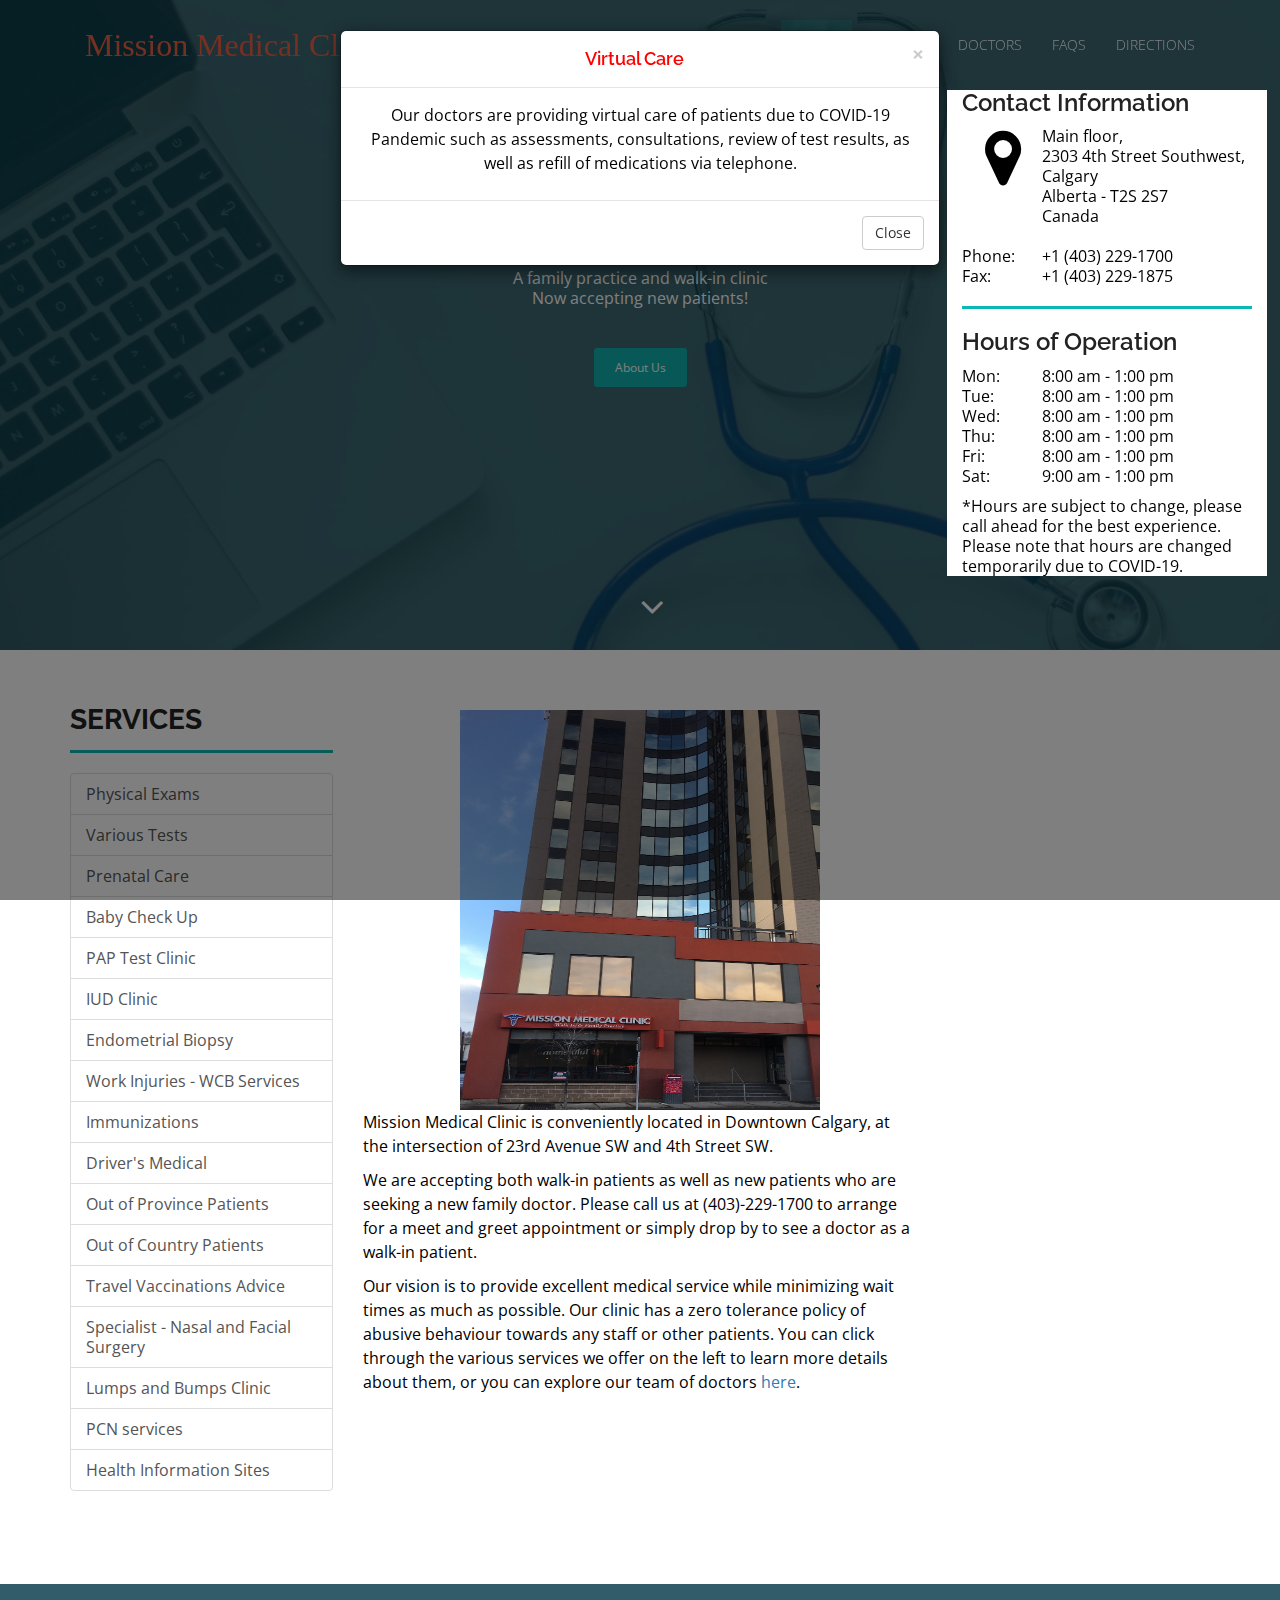
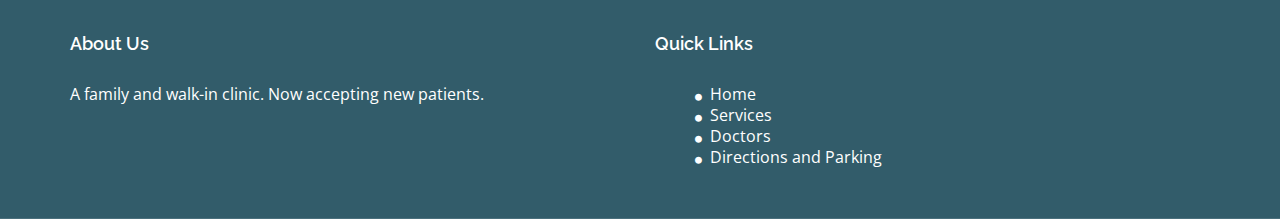
==== commit bcdc73d7: "covid-19 virtual care notice" ====
--- a/index.html
+++ b/index.html
@@ -6,11 +6,22 @@
   <meta name="viewport" content="width=device-width, initial-scale=1">
   <title>Mission Medical Clinic</title>
   <meta name="description" content="Mission Medical Clinic, family practice and walk-in clinic, Calgary, Alberta">
-  <meta name="keywords" content="Mission Medical Clinic Calgary, Mission Clinic Calgary, Mission Clinic Alberta, Medical Clinic, Medical Calgary, Doctor Calgary, Walk-in Calgary, walk in, family, accepting new patients, services, Calgary, Alberta, health calgary">
+  <meta name="keywords"
+    content="Mission Medical Clinic Calgary, Mission Clinic Calgary, Mission Clinic Alberta, Medical Clinic, Medical Calgary, Doctor Calgary, Walk-in Calgary, walk in, family, accepting new patients, services, Calgary, Alberta, health calgary">
   <link rel="stylesheet" type="text/css" href="https://fonts.googleapis.com/css?family=Open+Sans|Raleway|Candal">
   <link rel="stylesheet" type="text/css" href="css/font-awesome.min.css">
   <link rel="stylesheet" type="text/css" href="css/bootstrap.min.css">
   <link rel="stylesheet" type="text/css" href="css/style.css">
+  <!-- Global site tag (gtag.js) - Google Analytics -->
+  <script async src="https://www.googletagmanager.com/gtag/js?id=UA-133246463-2"></script>
+  <script>
+    window.dataLayer = window.dataLayer || [];
+    function gtag() { dataLayer.push(arguments); }
+    gtag('js', new Date());
+
+    gtag('config', 'UA-133246463-2');
+  </script>
+
 </head>
 
 <body id="myPage" data-spy="scroll" data-target=".navbar" data-offset="60">
@@ -44,10 +55,31 @@
       <div class="container">
         <div class="row">
           <div class="banner-info">
-            <!-- <div class="banner-logo text-center">
-  <img src="img/logo.png" class="img-responsive">
-  </div> -->
             <div class="banner-text text-center">
+              <div class="modal fade" id="covid19-modal" role="dialog">
+                <div class="modal-dialog">
+
+                  <!-- Modal content-->
+                  <div class="modal-content">
+                    <div class="modal-header">
+                      <button type="button" class="close" data-dismiss="modal">&times;</button>
+                      <h4 class="modal-title red-title">Virtual Care</h4>
+                    </div>
+                    <div class="modal-body">
+                      <p class="p2">
+                        Our doctors are providing virtual care of patients due to COVID-19 Pandemic such as
+                        assessments, consultations, review of test results, as well as refill of medications via
+                        telephone.
+                      </p>
+                    </div>
+                    <div class="modal-footer">
+                      <button type="button" class="btn btn-default" data-dismiss="modal">Close</button>
+                    </div>
+                  </div>
+
+                </div>
+              </div>
+
               <h1 class="white">Mission Medical Clinic</h1>
               <p>A family practice and walk-in clinic <br> Now accepting new patients!</p>
               <a href="#service" class="btn btn-appoint" id="about-us-click">About Us</a>
@@ -85,7 +117,7 @@
               aria-controls="service7">Endometrial Biopsy</a>
             <a class="list-group-item" data-toggle="collapse" href="#service13" role="button" aria-expanded="false"
               aria-controls="service13">Work Injuries - WCB Services</a>
-              <a class="list-group-item" data-toggle="collapse" href="#service17" role="button" aria-expanded="false"
+            <a class="list-group-item" data-toggle="collapse" href="#service17" role="button" aria-expanded="false"
               aria-controls="service17">Immunizations</a>
             <a class="list-group-item" data-toggle="collapse" href="#service9" role="button" aria-expanded="false"
               aria-controls="service9">Driver's Medical</a>
@@ -169,7 +201,7 @@
           <!-- card -->
           <div class="collapse" id="service5">
             <p class="p1">
-              Physicians can provide requisitions for required diagnostic testing such as 
+              Physicians can provide requisitions for required diagnostic testing such as
               <ul class="list-group-item-custom">
                 <li>Blood test requisition</li>
                 <li>STI test requisition</li>
@@ -286,19 +318,19 @@
           <!-- /.card -->
           <!-- card -->
           <div class="collapse" id="service17">
-              We provide the following AHS-insured vaccinations: 
-              <ul class="list-group-item-custom">
-                <li>Seasonal Flu Vaccine</li>
-                <li>Pneumovax</li>
-                <li>Tetanus (for injuries only)</li>
-              </ul>
-              We also have several uninsured vaccinations such as:
-              <ul class="list-group-item-custom">
-                <li>Hepatitis A & B</li>
-                <li>Gardasil</li>
-                <li>Shingrix </li>
-              </ul>
-              Please call (403) 229-1700 for more information.
+            We provide the following AHS-insured vaccinations:
+            <ul class="list-group-item-custom">
+              <li>Seasonal Flu Vaccine</li>
+              <li>Pneumovax</li>
+              <li>Tetanus (for injuries only)</li>
+            </ul>
+            We also have several uninsured vaccinations such as:
+            <ul class="list-group-item-custom">
+              <li>Hepatitis A & B</li>
+              <li>Gardasil</li>
+              <li>Shingrix </li>
+            </ul>
+            Please call (403) 229-1700 for more information.
             <hr class="botm-line">
           </div>
           <!-- /.card -->
@@ -316,7 +348,8 @@
           <div class="collapse" id="service15">
             <p class="p1">
               <h3>Fax referral: </h3>
-              Ask your family doctor to fax your referral to (403) 229-1875 for minor skin lesions such as moles, warts, skin tags, cysts, and lipoma.
+              Ask your family doctor to fax your referral to (403) 229-1875 for minor skin lesions such as moles, warts,
+              skin tags, cysts, and lipoma.
             </p>
             <hr class="botm-line">
           </div>
@@ -324,7 +357,8 @@
           <!-- card -->
           <div class="collapse" id="service16">
             <p class="p1">
-              At our clinic, PCN provides behavioural health consultation services. Also, a registered nurse is available
+              At our clinic, PCN provides behavioural health consultation services. Also, a registered nurse is
+              available
               that provides diet counselling in various conditions such as pregnancy, diabetes, hypertension.
             </p>
             <hr class="botm-line">
@@ -345,7 +379,8 @@
               see a doctor as a walk-in patient.<br>
             </p>
             <p class="p1">
-              Our vision is to provide excellent medical service while minimizing wait times as much as possible. Our clinic has a zero tolerance policy towards any staff or other patients.
+              Our vision is to provide excellent medical service while minimizing wait times as much as possible. Our
+              clinic has a zero tolerance policy of abusive behaviour towards any staff or other patients.
               You can click through the various services we offer on the left to learn more details
               about them, or you can explore our team of doctors <a href="doctors.html">here</a>.<br>
             </p>
--- a/css/style.css
+++ b/css/style.css
@@ -28,6 +28,9 @@
 }
 .custom-h4 {
     display:inline;
+}
+.red-title{
+    color: red;
 }
 a, a:hover, a:focus, a:active{
     outline: none;
@@ -508,6 +511,11 @@
     line-height: 150%;
 }
 
+.p2 {
+    line-height: 150%;
+    color: black;
+}
+
 .text-phone-number {
     color: #fff;
     font-size: 14px;
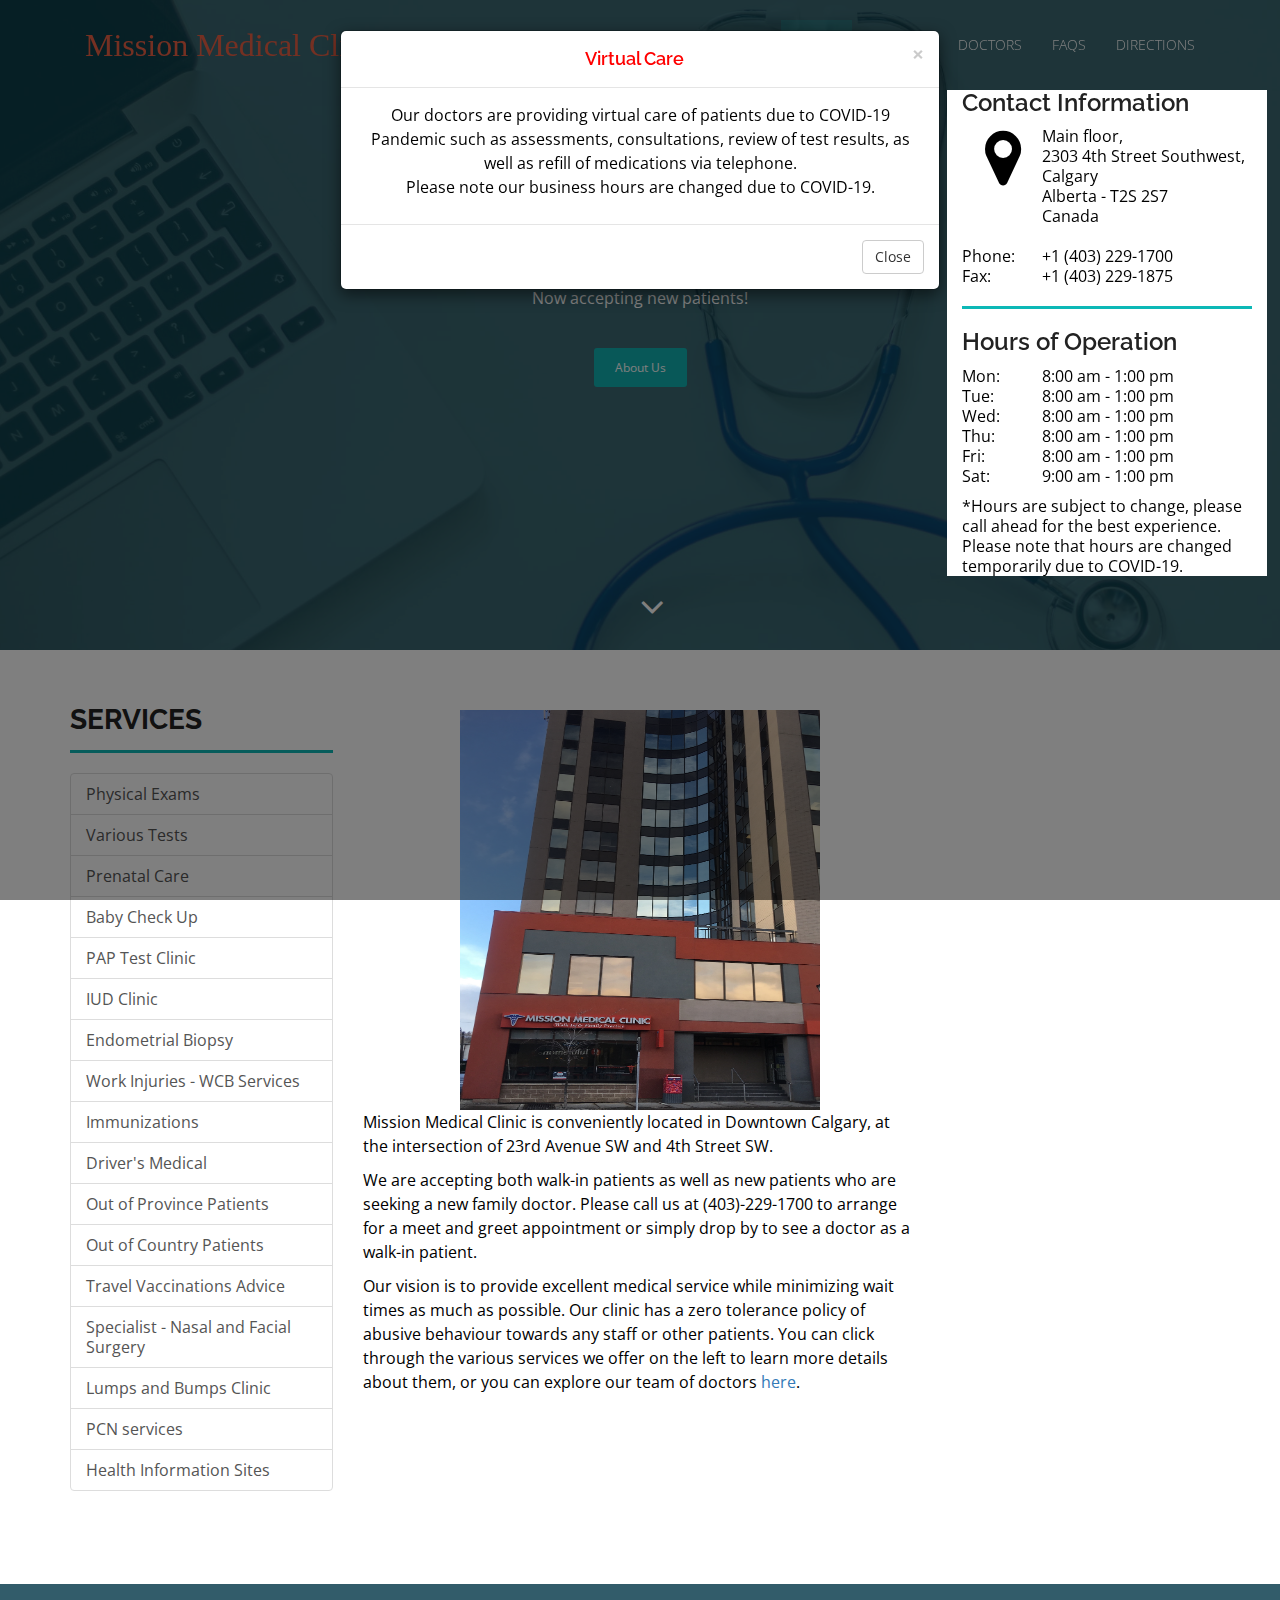
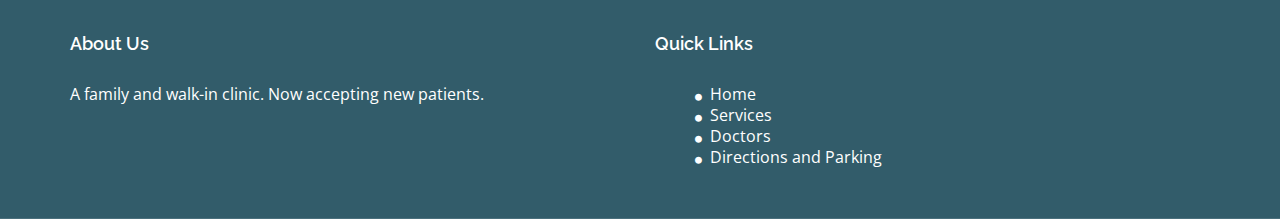
==== commit 80c044b0: "Updated driver's license information" ====
--- a/index.html
+++ b/index.html
@@ -69,7 +69,7 @@
                       <p class="p2">
                         Our doctors are providing virtual care of patients due to COVID-19 Pandemic such as
                         assessments, consultations, review of test results, as well as refill of medications via
-                        telephone.
+                        telephone. <br>Please note our business hours are changed due to COVID-19.
                       </p>
                     </div>
                     <div class="modal-footer">
@@ -271,7 +271,6 @@
           <div class="collapse" id="service9">
             <p class="p1">
               Driver's Medical Exam is an uninsured service in Alberta, therefore patients will be billed privately.
-              However, for seniors over the age of 74.5 years, this exam is covered by Alberta Health Services.
             </p>
             <hr class="botm-line">
           </div>
